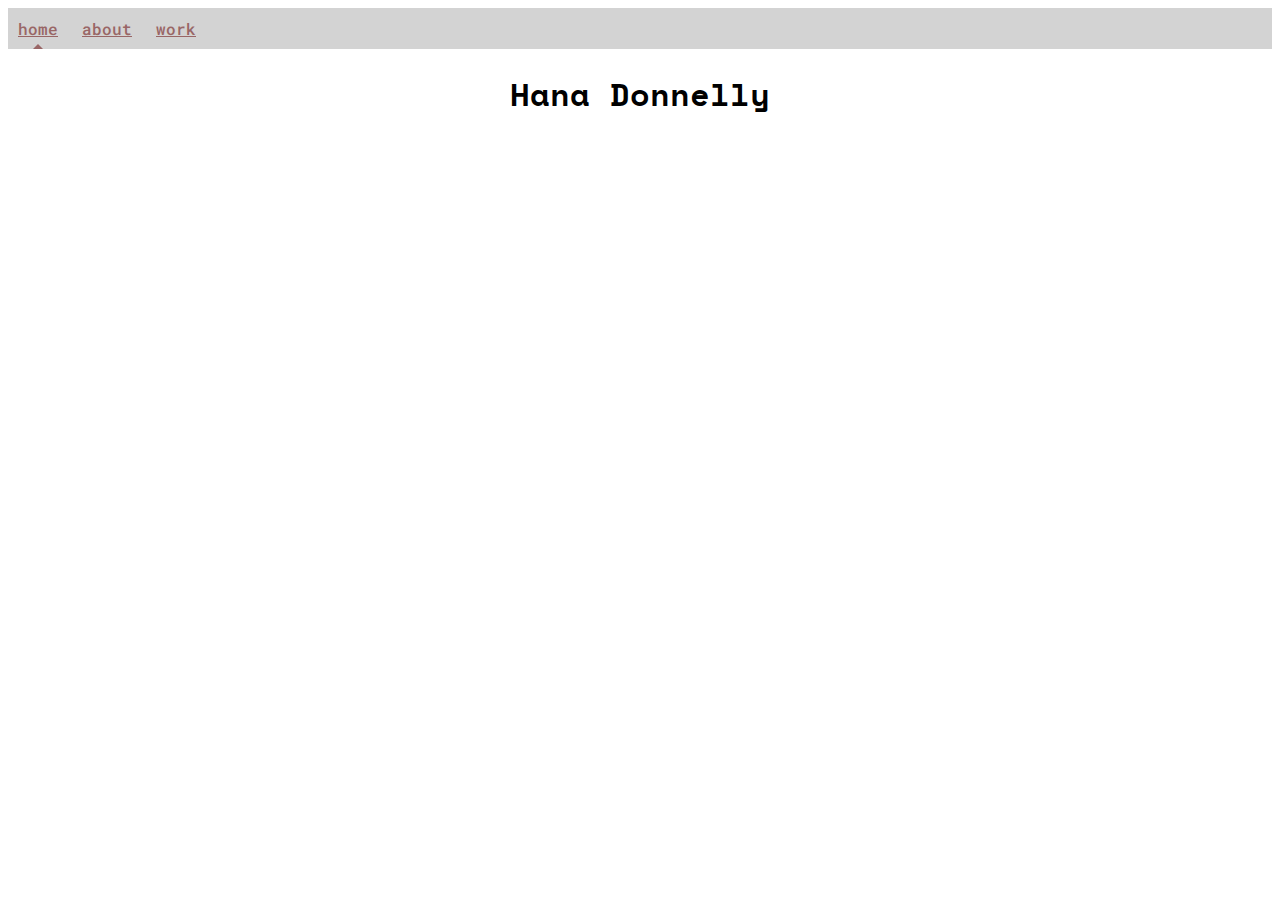
==== Portfolio Website/index.html @ 4c53b6b3 "Add files via upload" ====
<!DOCTYPE html>
<html>  

    <head>
        <link rel="stylesheet" href="styles.css">
        <link rel="preconnect" href="https://fonts.googleapis.com"> 
        <link rel="preconnect" href="https://fonts.gstatic.com" crossorigin> 
        <link rel="stylesheet" href="https://fonts.googleapis.com/css?family=Space+Mono|Roboto+Mono">
            
        <title>
            Hana Donnelly
        </title>
    </head> 

    <body>

        <!--Navigation tabs-->
        <div class="blog-masthead">
            <div class="container">
              <nav class="blog-nav">
                <a class="blog-nav-item active" href="index.html">home</a>
                <a class="blog-nav-item" href="about.html">about</a>
                <a class="blog-nav-item" href="work.html">work</a>
              </nav>
            </div>
          </div>

        <h1>
            Hana Donnelly
        </h1>
    </body>

</html>
---- Portfolio Website/styles.css ----
h1 {
    font-family:"Space Mono";
    font-weight: "1000";
    text-align:center;
}

h2{
    font-family: "Space Mono";
    text-align:left;
}

hr {
    color:#5C2B2D;
    background-color:#996666;
}

p{
    font-family: "Roboto Mono";
}

a:link {
    font-family:"Roboto Mono";
    color:#996666;
}

a:visited{
    color:#5C2B2D;
}

.projects {
    align-items: center;
    justify-content: center;
    display:flex;
    flex-wrap:wrap;
}

.project {
    background-color: white;
    width:90%;
    padding:10px;
    margin:10px;
}

.project img {
    align-content: flex-end;
    width:250px;
    margin-right:20px;
    display:block;
    margin: auto;
}

.category {
    align-items:center;
    justify-content:center;
    display:flex;
    flex-wrap:wrap;
}

.categorytext {
    background-color: white;
    width:90%;
    padding: 0em 0em 0em 0em;
    margin:10px;
}

.categorypadding {
    padding: 4em 0em 0em 0em;
}

.pages{
    align-items: center;
    display:flex;
    flex-wrap:wrap;
}

.page {
    text-align: center;
    width:28%;
    padding:10px;
    margin:20px;
    border-color: #D3D3D3;
    border-radius: 4px;
}

.titleboxes {
    align-items:center;
    display:flex;
    flex-wrap:wrap;
}

.titlebox{
    text-align:left;
    padding:10px;
    margin:20px;
}

/* Masthead */ 
.blog-masthead {
    background-color: #D3D3D3;
   /*-webkit-box-shadow: inset 0 -2px 5px rgba(0,0,0,.1); 
            box-shadow: inset 0 -2px 5px rgba(0,0,0,.1); */
}

/* Navigation menu components */
.blog-nav-item {
    position: relative;
    display: inline-block;
    padding: 10px;
    font-weight: 500;
    color: #5C2B2D;
}

.blog-nav-item:hover,
.blog-nav-item:focus {
    color: #996666;
    text-decoration: none;
}

  /* Active state gets a caret at the bottom */
  .blog-nav .active {
    color: #996666;
}

.blog-nav .active:after {
    position: absolute;
    bottom: 0;
    left: 50%;
    width: 0;
    height: 0;
    margin-left: -5px;
    vertical-align: middle;
    content: " ";
    border-right: 5px solid transparent;
    border-bottom: 5px solid;
    border-left: 5px solid transparent;
}
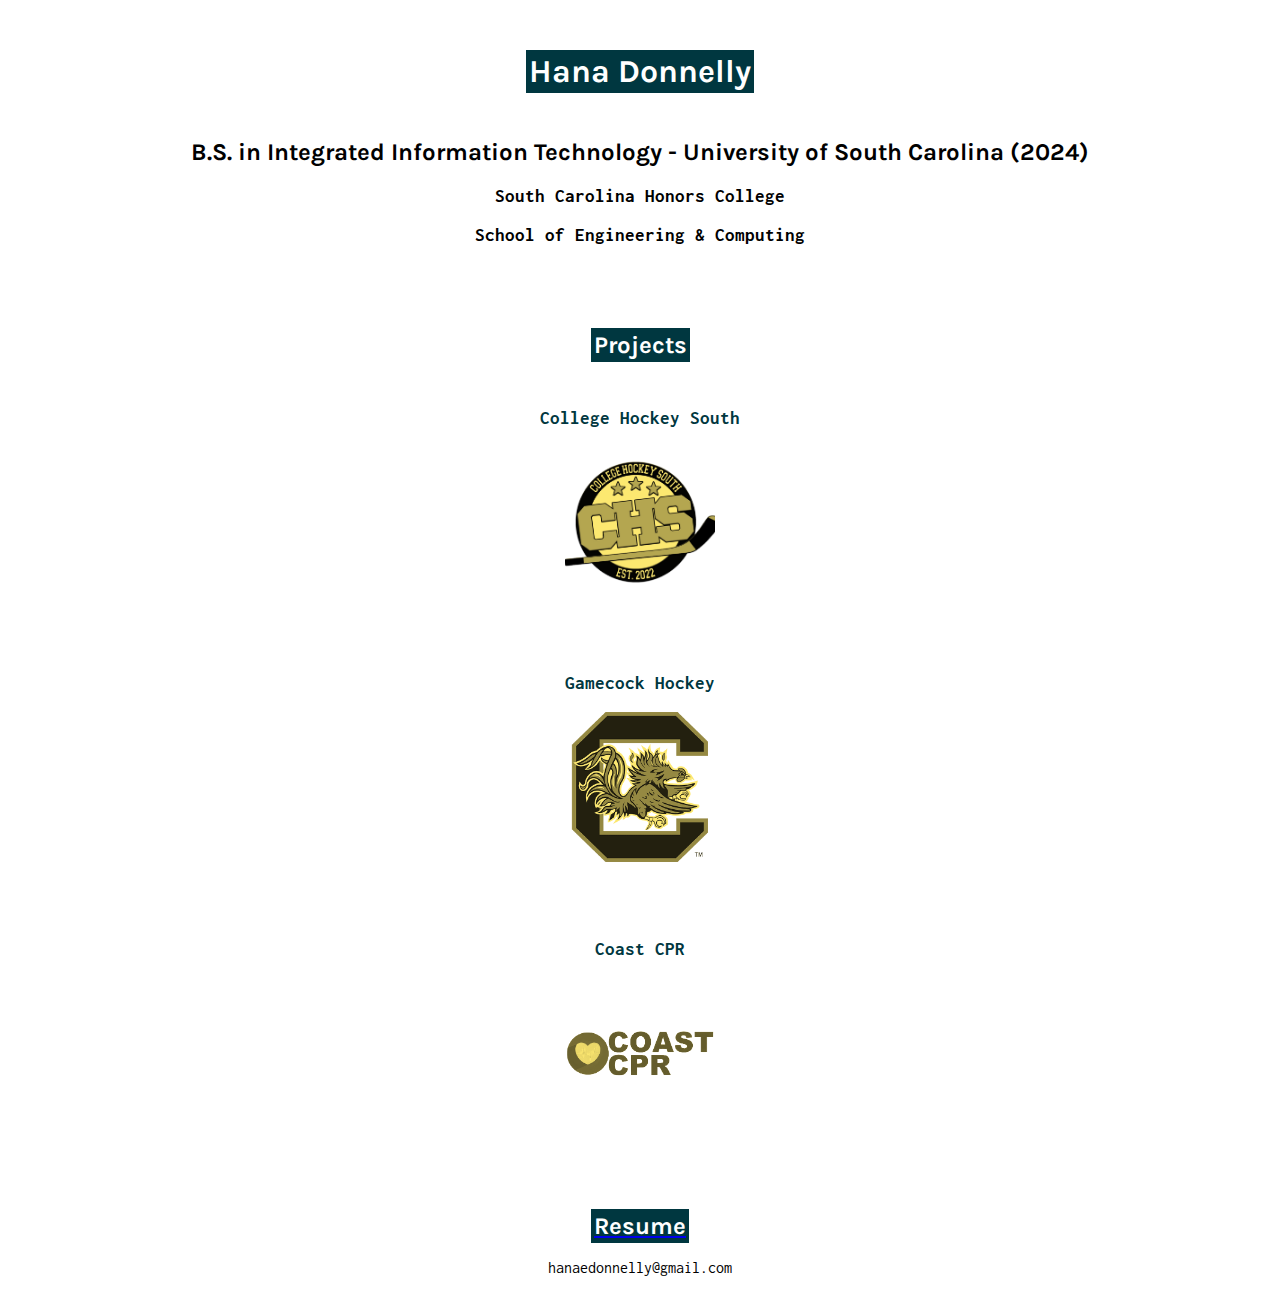
==== commit 23db7598: "Add files via upload" ====
--- a/Portfolio Website/index.html
+++ b/Portfolio Website/index.html
@@ -1,33 +1,64 @@
 <!DOCTYPE html>
-<html>  
-
+<html>
     <head>
         <link rel="stylesheet" href="styles.css">
-        <link rel="preconnect" href="https://fonts.googleapis.com"> 
-        <link rel="preconnect" href="https://fonts.gstatic.com" crossorigin> 
-        <link rel="stylesheet" href="https://fonts.googleapis.com/css?family=Space+Mono|Roboto+Mono">
-            
-        <title>
-            Hana Donnelly
-        </title>
-    </head> 
+        <meta charset="UTF-8">
+        <meta name="viewport" content="width=device-width, intial-scale=1.0">
+        <title>Hana Donnelly</title>
+    </head>
 
     <body>
 
-        <!--Navigation tabs-->
-        <div class="blog-masthead">
-            <div class="container">
-              <nav class="blog-nav">
-                <a class="blog-nav-item active" href="index.html">home</a>
-                <a class="blog-nav-item" href="about.html">about</a>
-                <a class="blog-nav-item" href="work.html">work</a>
-              </nav>
-            </div>
+        <svg class="defs-only">
+            <filter id="duotone" color-interpolation-filters="sRGB"
+                    x="0" y="0" height="100%" width="100%">
+              <feColorMatrix type="matrix"
+                values="0.99 0 0 0  0
+                        0.91 0 0 0  0 
+                        0.44 0 0 0  0
+                          0  0 0 1  0" />
+            </filter>
+          </svg>
+
+        <!--Placeholder for above navbar-->
+
+        <!-- Placeholder for navigation bar -->
+
+        <h1 class="title">Hana Donnelly</h1>
+
+          <div class="panel" id="info">
+            <h2>B.S. in Integrated Information Technology - University of South Carolina (2024)</h2>
+            <h3>South Carolina Honors College</h3>
+            <h3>School of Engineering & Computing</h3>  
+            <p></p>
           </div>
 
-        <h1>
-            Hana Donnelly
-        </h1>
+        <!--Container for tiles-->
+        <h2 class="title">Projects</h2>
+        <div class="tiles">
+            <div class="panel">
+                <h3>College Hockey South</h3>
+                <a href="https://collegehockeysouth.com"><img src="chs.png" alt="College Hockey South logo."></a>
+            </div>
+            <div class="panel">
+                <h3>Gamecock Hockey</h3>
+                <a href="https://cockhockey.com"><img src="gamecock2.png" alt="University of South Carolina Gamecock logo."></a>
+            </div>
+            <div class="panel">
+                <h3>Coast CPR</h3>
+                <a href="https://coast-cpr.com"><img src="COAST_LOGO_HIGH_QUALITY-removebg-preview (1).png" alt="Coast CPR logo."></a>
+            </div>
+        </div><!--tiles-->
+
+        <div>
+            <a id="resume">
+                <a href="resume.pdf"><h2 class="title">Resume</h2></a>
+            </a>
+        </div>
+
+        <footer>
+            <p>hanaedonnelly@gmail.com</p>
+        </footer>
     </body>
 
 </html>--- a/Portfolio Website/styles.css
+++ b/Portfolio Website/styles.css
@@ -1,136 +1,118 @@
+/*Text*/
+@import url('https://fonts.googleapis.com/css2?family=Inconsolata:wght@300;400&family=Karla:wght@400;500;700&display=swap');
+
 h1 {
-    font-family:"Space Mono";
-    font-weight: "1000";
-    text-align:center;
+    font-family: 'Karla', sans-serif;
+    color: #026670;
 }
 
-h2{
-    font-family: "Space Mono";
-    text-align:left;
+h2 {
+    font-family: 'Karla', sans-serif;
 }
 
-hr {
-    color:#5C2B2D;
-    background-color:#996666;
+h3 {
+    font-family: 'Inconsolata', monospace;
 }
 
-p{
-    font-family: "Roboto Mono";
+p, button {
+    font-family: 'Inconsolata', monospace;
 }
 
-a:link {
-    font-family:"Roboto Mono";
-    color:#996666;
+
+/*Body elements*/
+body, html {
+    width: 100%;
+    padding: 0;
+    margin: 0;
+    background-color: #fff;
 }
 
-a:visited{
-    color:#5C2B2D;
+.defs-only {
+    position: absolute;
+    height: 0; width: 0;
+    overflow: none;
+    left: -100%;
+  }
+
+.title {
+    width: fit-content;
+    text-align: center;
+    margin: auto;
+    margin-top: 50px;
+    padding:3px;
+    color:white;
+    background-color: #003740;
 }
 
-.projects {
-    align-items: center;
-    justify-content: center;
-    display:flex;
-    flex-wrap:wrap;
+a.title {
+    color: white;
 }
 
-.project {
-    background-color: white;
-    width:90%;
-    padding:10px;
-    margin:10px;
+#resume:hover, #resume:active {
+    text-decoration: underline;
 }
 
-.project img {
-    align-content: flex-end;
-    width:250px;
-    margin-right:20px;
-    display:block;
-    margin: auto;
+#above-nav {
+    
 }
 
-.category {
-    align-items:center;
-    justify-content:center;
-    display:flex;
-    flex-wrap:wrap;
+#above-nav h3 {
+    margin: 0; /*Fixes error with random margin at top of page*/
 }
 
-.categorytext {
-    background-color: white;
-    width:90%;
-    padding: 0em 0em 0em 0em;
-    margin:10px;
+#gallery {
+    margin: 0 40px;
+    display: flex;
+    flex-wrap: wrap;
+    justify-content: space-between;
 }
 
-.categorypadding {
-    padding: 4em 0em 0em 0em;
+.tiles {
+   display: flex;
+   flex-direction: column; 
 }
 
-.pages{
-    align-items: center;
-    display:flex;
-    flex-wrap:wrap;
+.tiles > * {
+
 }
 
-.page {
+.panel {
     text-align: center;
-    width:28%;
-    padding:10px;
-    margin:20px;
-    border-color: #D3D3D3;
-    border-radius: 4px;
+    padding: 15px;
+    margin: 10px;
+    border: 2px solid transparent;
 }
 
-.titleboxes {
-    align-items:center;
-    display:flex;
-    flex-wrap:wrap;
+.panel h3 {
+    color: #003740;
 }
 
-.titlebox{
-    text-align:left;
-    padding:10px;
-    margin:20px;
+.panel:hover {
+    border: 2px solid #026670;
+}
+ 
+.panel img {
+    width: 150px;
+    -webkit-filter: url(#duotone);
+    filter:  url(#duotone);
 }
 
-/* Masthead */ 
-.blog-masthead {
-    background-color: #D3D3D3;
-   /*-webkit-box-shadow: inset 0 -2px 5px rgba(0,0,0,.1); 
-            box-shadow: inset 0 -2px 5px rgba(0,0,0,.1); */
+#info {
+    border: none;
 }
 
-/* Navigation menu components */
-.blog-nav-item {
-    position: relative;
-    display: inline-block;
-    padding: 10px;
-    font-weight: 500;
-    color: #5C2B2D;
+#info > * {
+    color: black;
 }
 
-.blog-nav-item:hover,
-.blog-nav-item:focus {
-    color: #996666;
-    text-decoration: none;
+#info:hover {
+    border: none;
 }
 
-  /* Active state gets a caret at the bottom */
-  .blog-nav .active {
-    color: #996666;
+footer {
+    text-align: center;
 }
 
-.blog-nav .active:after {
-    position: absolute;
-    bottom: 0;
-    left: 50%;
-    width: 0;
-    height: 0;
-    margin-left: -5px;
-    vertical-align: middle;
-    content: " ";
-    border-right: 5px solid transparent;
-    border-bottom: 5px solid;
-    border-left: 5px solid transparent;
+@media only screen and (min-width: 768px) {
+
 }